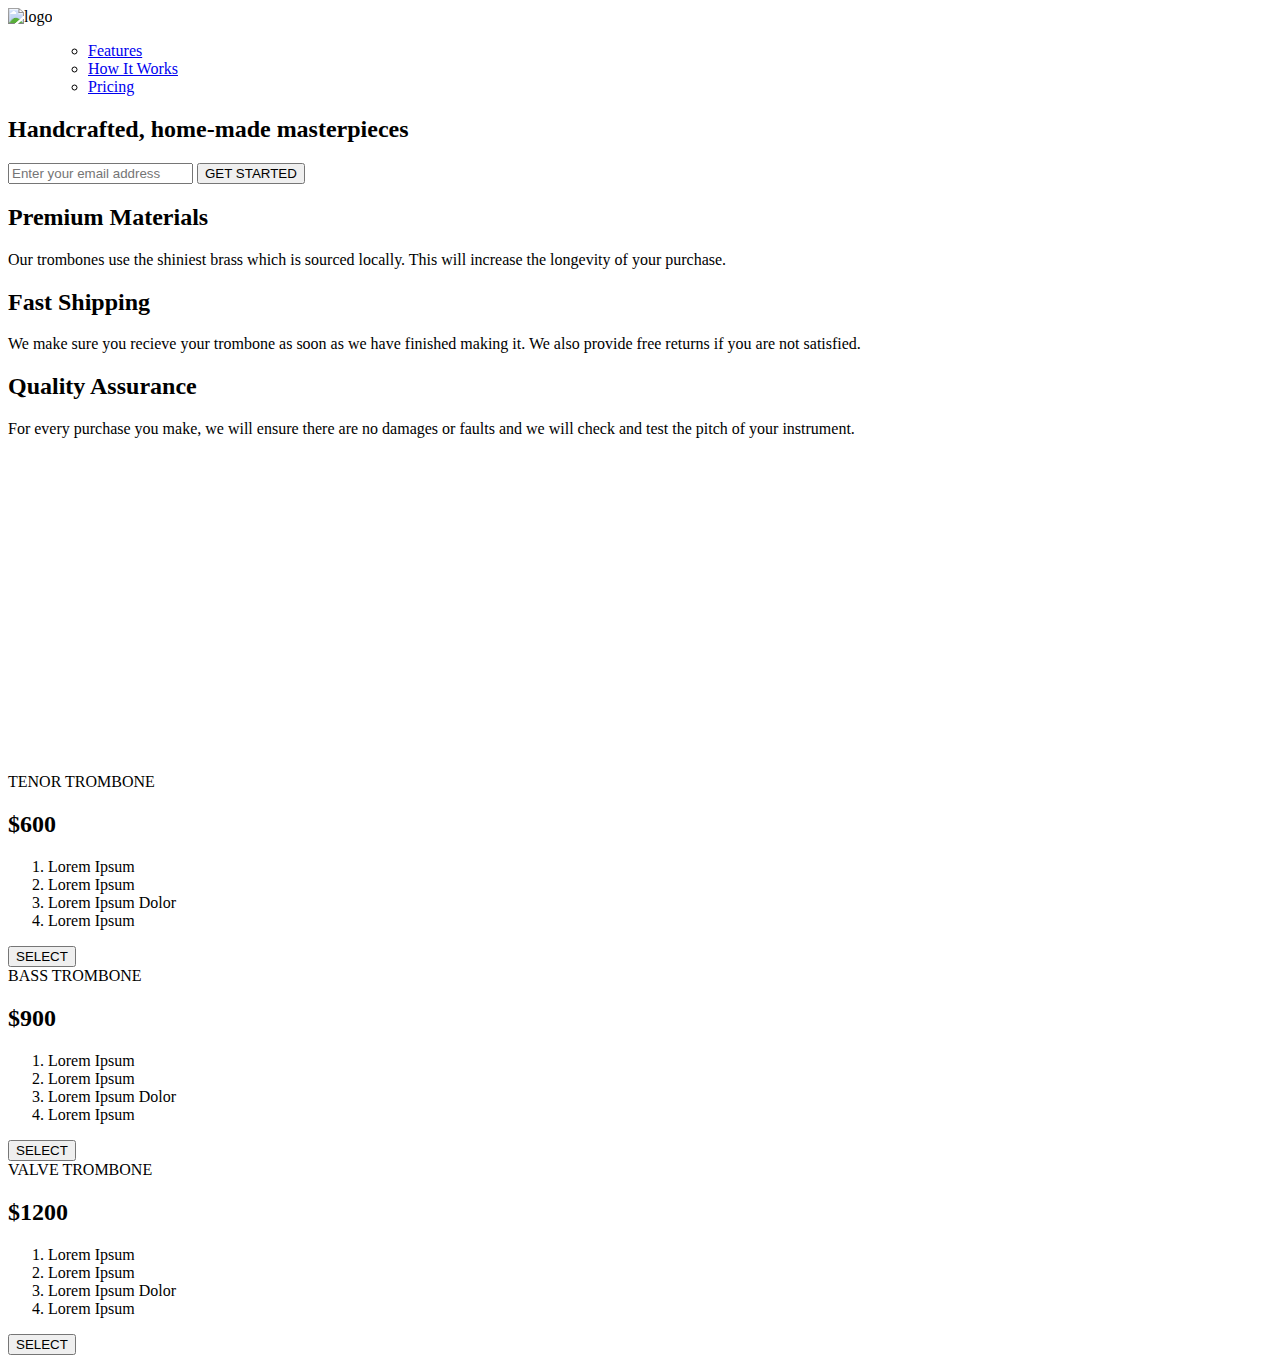
==== index.html @ 42c75a0d "Update and rename Product Landing Page.html to index.html" ====
<!DOCTYPE html>
  <html lang=en>
    <head>
      <title>Product Landing Page</title>
      <link rel="stylesheet" href="C:\Users\SIME 2\Documents\My Web Sites\WebSite1\Project Landing Page CSS.css">
      <script src="https://kit.fontawesome.com/abc4349238.js" crossorigin="anonymous"></script>
    </head>
    <body>
      <header id="header">
      <div class="logo">
        <img id="header-img" alt="logo" src="https://cdn.freecodecamp.org/testable-projects-fcc/images/product-landing-page-logo.png">
      </div>
      <nav id="nav-bar">
        <ul>
           <ul>
            <li><a class="nav-link" href="#features">Features</a></li>
            <li><a class="nav-link" href="#howItworks">How It Works</a></li>
            <li><a class="nav-link" href="#pricing">Pricing</a></li>
          </ul>
        </ul>
      </nav>
    </header>
    <section id="hero">
      <h2>Handcrafted, home-made masterpieces
</h2>
      <form id="form" action="https://www.freecodecamp.com/email-submit">
      <input type="email" id="email" placeholder="Enter your email address" required name="email"</input>
      <input type="submit" id="submit" value="GET STARTED"</input>
      </form>
    </section>
    <div class="container">
      <div id="features">
        <div class="grid">
          <div class="icon">
            <i class="fa-solid fa-fire-flame-curved"></i>
          </div>
          <div class="text">
            <h2>Premium Materials</h2>
            <p>Our trombones use the shiniest brass which is sourced locally. This will increase the longevity of your purchase.</p>
          </div>
        </div>
        <div class="grid">
          <div class="icon">
            <i class="fa-solid fa-truck"></i>
          </div>
          <div class="text">
            <h2>Fast Shipping</h2>
            <p>We make sure you recieve your trombone as soon as we have finished making it. We also provide free returns if you are not satisfied.</p>
          </div>
        </div>
        <div class="grid">
          <div class="icon">
            <i class="fa-sharp fa-solid fa-battery-full"></i>
          </div>
          <div class="text">
            <h2>Quality Assurance</h2>
            <p>For every purchase you make, we will ensure there are no damages or faults and we will check and test the pitch of your instrument.</p>
          </div>
        </div>
      </div>
      <div id="howItworks">
        <iframe
            id="video" width="500"
            height="315"
            src="https://www.youtube-nocookie.com/embed/y8Yv4pnO7qc?rel=0&amp;controls=0&amp;showinfo=0"
            frameborder="0"
            allowfullscreen
          ></iframe>
      </div>
      <div id="pricing">
        <div class="product">
          <div class="level">TENOR TROMBONE</div>
          <h2>$600</h2>
          <ol>
            <li>Lorem Ipsum</li>
            <li>Lorem Ipsum</li>
            <li>Lorem Ipsum Dolor</li>
            <li>Lorem Ipsum</li>
          </ol>
          <button class="btn>">SELECT</button>
        </div>
        <div class="product">
          <div class="level">BASS TROMBONE</div>
          <h2>$900</h2>
          <ol>
            <li>Lorem Ipsum</li>
            <li>Lorem Ipsum</li>
            <li>Lorem Ipsum Dolor</li>
            <li>Lorem Ipsum</li>
          </ol>
          <button class="btn>">SELECT</button>
        </div>
        <div class="product">
          <div class="level">VALVE TROMBONE</div>
          <h2>$1200</h2>
          <ol>
            <li>Lorem Ipsum</li>
            <li>Lorem Ipsum</li>
            <li>Lorem Ipsum Dolor</li>
            <li>Lorem Ipsum</li>
          </ol>
          <button class="btn>">SELECT</button>
        </div>
      </div>
    </div>
    </body>
  </html>
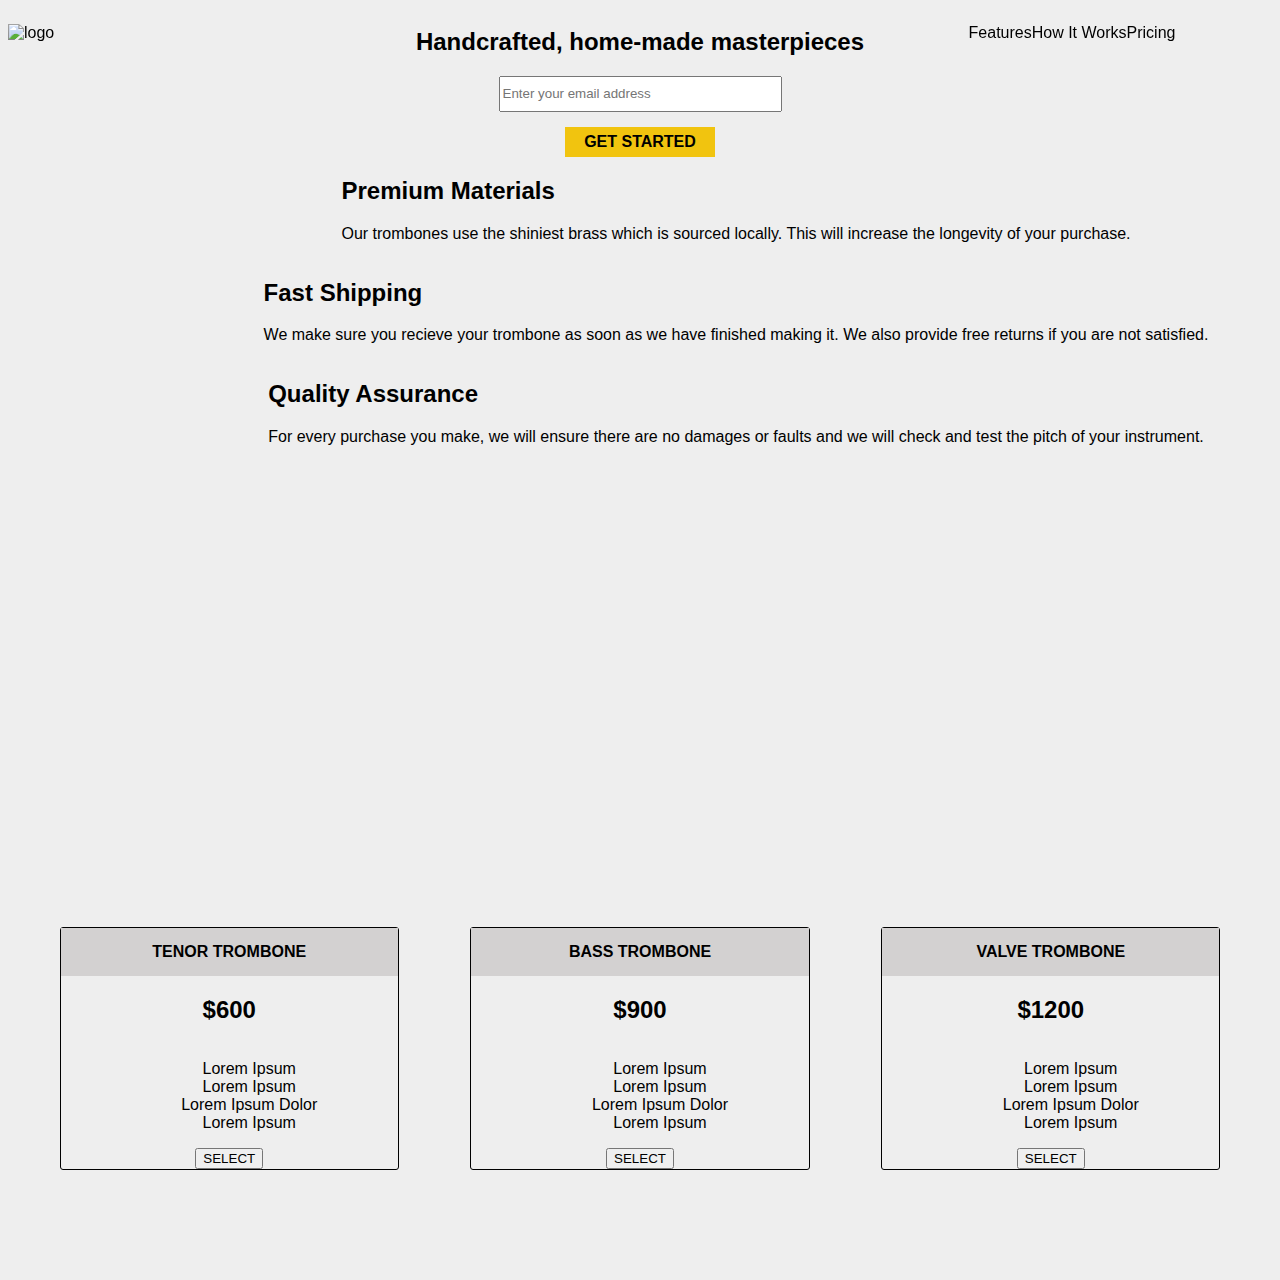
==== commit 2dab5fd0: "Update index.html" ====
--- a/index.html
+++ b/index.html
@@ -2,7 +2,140 @@
   <html lang=en>
     <head>
       <title>Product Landing Page</title>
-      <link rel="stylesheet" href="C:\Users\SIME 2\Documents\My Web Sites\WebSite1\Project Landing Page CSS.css">
+      <style>
+        body{
+  background-color: #eee;
+  font-family: 'Lato', sans-serif;
+}
+#header{
+  display: flex;
+  flex-direction: row;
+ align-items: center;
+ justify-content: space-around;
+ position: fixed;
+}
+.logo{
+  width: 60vw;
+}
+#header-img{
+  max-width: 300px;
+  width: 100%;
+  height: 100%;
+}
+#nav-bar{
+  font-weight: 400;
+  width: 40vw; 
+}
+ul{
+  display: flex;
+  flex-direction: row;
+  justify-content: space-around;
+}
+li {
+  list-style: none;
+  
+}
+.nav-link{
+  color: black;
+  text-decoration: none;
+  
+}
+#hero, #form{
+  display: flex;
+  flex-direction: column;
+  justify-content: center;
+  align-items: center;
+}
+#hero input[type="email"]{
+max-width: 275px;
+min-width: 100px;
+width: 275px;
+height: 30px;
+margin-bottom: 15px;
+}
+#hero input[type="submit"]{
+  max-width: 150px;
+  width: 100%;
+  height: 30px;
+  background-color: #f1c40f;
+border: none;
+font-weight: 900;
+font-size: 1em;
+}
+#features{
+  display: flex;
+  flex-direction: column;
+  justify-content: center;
+  align-items: center;
+  width: 100%;
+  margin: 0;
+  padding: 0;
+}
+
+.grid{
+  display: flex;
+  flex-direction: row;
+  
+  
+  
+}
+.icon{
+  width: 15vw;
+  display: flex;
+  justify-content: center;
+  align-items: center;
+}
+.fa-solid{
+  color: darkorange;
+  font-size:50px;
+}
+  #howItworks{
+    margin: 30px;
+    display: flex;
+    justify-content: center;
+    align-items: center;
+  }
+  #pricing{
+    display: flex;
+    flex-direction: row;
+    width: 100%;
+    justify-content: space-evenly;
+    margin-top: 100px;
+    margin-bottom: 90px;
+  }
+  
+  .product{
+    display: flex;
+    flex-direction: column;
+    align-items: center;
+    text-align: center;
+    width: calc(80%/3);
+    border: 1px solid black;
+    margin: 20px;
+    border-radius: 3px
+  }
+  .level{
+    background-color: rgb(211, 209, 209);
+    color: black;
+    width: 100%;
+    padding: 15px 0;
+    font-weight: 700;
+  }
+  
+  .btn{
+    background-color: #f1c40f;
+    margin: 15px 0;
+    font-weight: 400;
+    border: 0;
+    width: 30%;
+    height: 30px;
+    font-size: 1em;
+  }
+  @media(max-width: 500px){
+
+  }
+      </style>
+      <link rel="stylesheet" href="path/to/file/style.min.css">
       <script src="https://kit.fontawesome.com/abc4349238.js" crossorigin="anonymous"></script>
     </head>
     <body>
